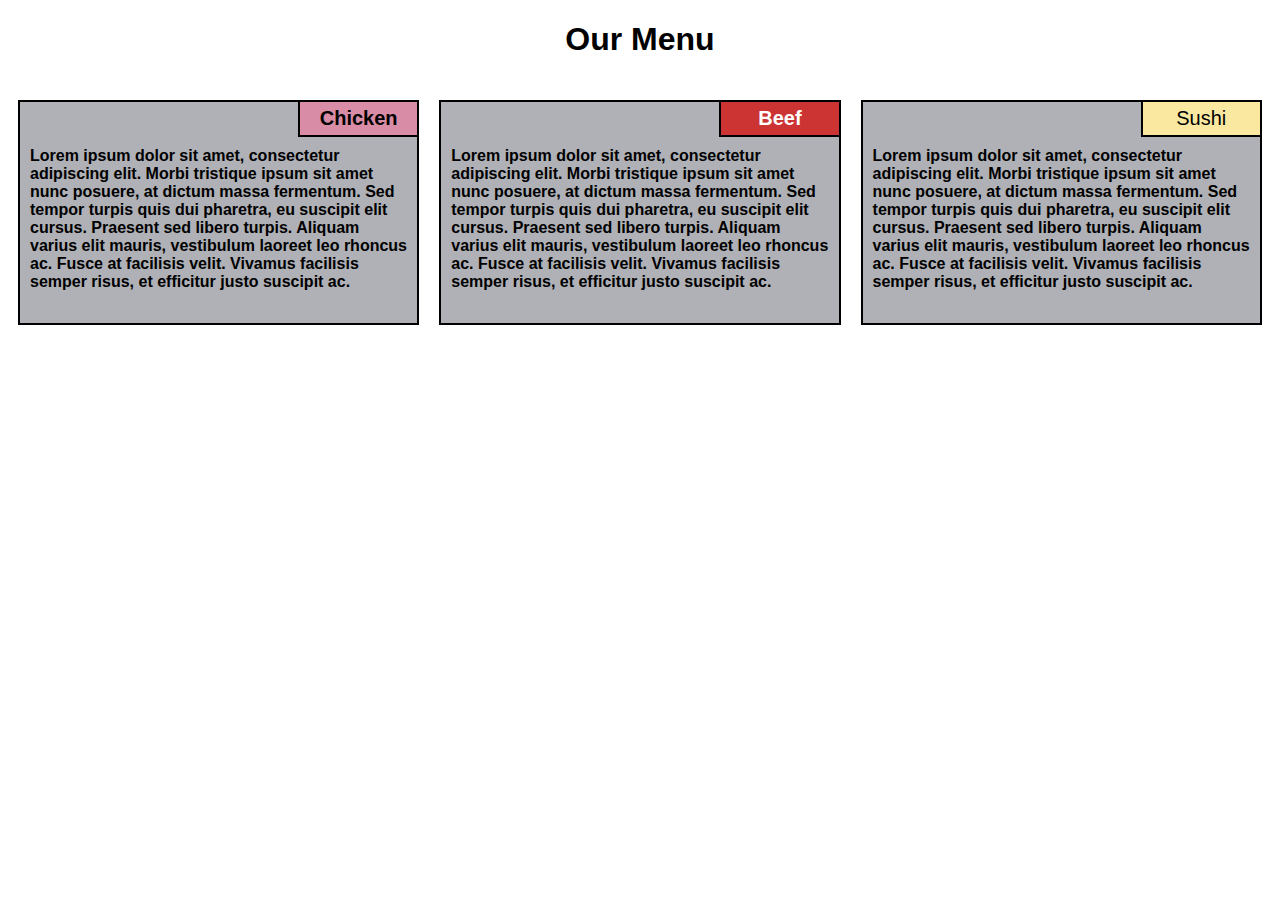
==== Module-2-Assignment/index.html @ 58e91bc8 "commit changes" ====
<!DOCTYPE html>
<html>
<head>
    <meta charset="utf-8">

    <meta name="viewport" content="width=device-width, initial-scale=1">

    <title>Module 2 Solution</title>
    <style>

* {
    box-sizing: border-box;
}

h1 {
    font-family:  Comic Sans MS, Arial, sans-serif, Helvetica;
    color: #000000;
    text-align: center;
}


p {
    font-family:  Comic Sans MS, Arial, sans-serif, Helvetica;
    font-weight: bold;
    padding: 10px;
    margin: 0;
}

.container {
    border: none;
    margin-left: auto;
    margin-right: auto;
    margin-top: 10px;
    margin-bottom: 10px;
    padding: 10px;
}

section {
    border: 2px solid black;
    background-color: #afb1b6;
    width: 100%;
    height: 225px;
    font-family:Comic Sans MS, Arial, sans-serif, Helvetica;
    color: black;
    position: relative;
    overflow: auto;
}

#chicken {
    border: 2px solid black;
    border-top-width: 0px;
    border-right: 0px;
    text-align: center;
    width: 30%;
    margin-left: 70%;
    font-family: Comic Sans MS, Arial, sans-serif, Helvetica;
    font-weight: bold;
    font-size: 125%;
    margin-bottom: 0;
    margin-top: 0;
    padding: 5px;
    background-color: #d98ca6;
}

#beef {
    border: 2px solid black;
    border-top-width: 0px;
    border-right: 0px;
    text-align: center;
    width: 30%;
    margin-left: 70%;
    font-family:Comic Sans MS, Arial, sans-serif, Helvetica;
    font-weight: bold;
    font-size: 125%;
    margin-bottom: 0;
    margin-top: 0;
    padding: 5px;
    background-color: #cc3333;
    color: white;
}

#sushi {
    border: 2px solid black;
    border-top-width: 0px;
    border-right: 0px;
    text-align: center;
    width: 30%;
    margin-left: 70%;
    font-family:Comic Sans MS, Arial, sans-serif, Helvetica;
    font-size: 125%;
    margin-bottom: 0;
    margin-top: 0;
    background-color:#fae8a0;
    padding: 5px;
}

.row {
    width: 100%;
}

/* Desktop view */

@media (min-width: 992px) {
  .col-lg-1, .col-lg-2, .col-lg-3, .col-lg-4, .col-lg-5, .col-lg-6, .col-lg-7, .col-lg-8, .col-lg-9, .col-lg-10, .col-lg-11, .col-lg-12 {
    float: left;
  }

  .col-lg-1 {
    width: 8.33%;
  }
  .col-lg-2 {
    width: 16.66%;
  }
  .col-lg-3 {
    width: 25%;
  }
  .col-lg-4 {
    width: 33.33%;
  }
  .col-lg-5 {
    width: 41.66%;
  }
  .col-lg-6 {
    width: 50%;
  }
  .col-lg-7 {
    width: 58.33%;
  }
  .col-lg-8 {
    width: 66.66%;
  }
  .col-lg-9 {
    width: 74.99%;
  }
  .col-lg-10 {
    width: 83.33%;
  }
  .col-lg-11 {
    width: 91.66%;
  }
  .col-lg-12 {
    width: 100%;
  }

}

/* Tablet view */

@media (min-width: 768px) and (max-width: 991px) {
  .col-md-1, .col-md-2, .col-md-3, .col-md-4, .col-md-5, .col-md-6, .col-md-7, .col-md-8, .col-md-9, .col-md-10, .col-md-11, .col-md-12 {
    float: left;
  }

  .col-md-1 {
    width: 8.33%;
  }
  .col-md-2 {
    width: 16.66%;
  }
  .col-md-3 {
    width: 25%;
  }
  .col-md-4 {
    width: 33.33%;
  }
  .col-md-5 {
    width: 41.66%;
  }
  .col-md-6 {
    width: 50%;
  }
  .col-md-7 {
    width: 58.33%;
  }
  .col-md-8 {
    width: 66.66%;
  }
  .col-md-9 {
    width: 74.99%;
  }
  .col-md-10 {
    width: 83.33%;
  }
  .col-md-11 {
    width: 91.66%;
  }
  .col-md-12 {
    width: 100%;
  }
}

/* Mobile view */

@media (max-width: 768px) {
  .col-sm-1, .col-sm-2, .col-sm-3, .col-sm-4, .col-sm-5, .col-sm-6, .col-sm-7, .col-sm-8, .col-sm-9, .col-sm-10, .col-sm-11, .col-sm-12 {
    float: left;
  }

  .col-sm-1 {
    width: 8.33%;
  }
  .col-sm-2 {
    width: 16.66%;
  }
  .col-sm-3 {
    width: 25%;
  }
  .col-sm-4 {
    width: 33.33%;
  }
  .col-sm-5 {
    width: 41.66%;
  }
  .col-sm-6 {
    width: 50%;
  }
  .col-sm-7 {
    width: 58.33%;
  }
  .col-sm-8 {
    width: 66.66%;
  }
  .col-sm-9 {
    width: 74.99%;
  }
  .col-sm-10 {
    width: 83.33%;
  }
  .col-sm-11 {
    width: 91.66%;
  }
  .col-sm-12 {
    width: 100%;
  }
}
</style>
</head>
<body>
    <h1>Our Menu</h1>
    <div class="row">
    <div class="container col-lg-4 col-md-6 col-sm-12">
        <section>
        <div id="chicken">
            Chicken
        </div>
        <p>
            Lorem ipsum dolor sit amet, consectetur adipiscing elit. Morbi tristique ipsum sit amet nunc posuere, at dictum massa fermentum. Sed tempor turpis quis dui pharetra, eu suscipit elit cursus. Praesent sed libero turpis. Aliquam varius elit mauris, vestibulum laoreet leo rhoncus ac. Fusce at facilisis velit. Vivamus facilisis semper risus, et efficitur justo suscipit ac. 
        </p>
        </section>
    </div>
    <div class="container col-lg-4 col-md-6 col-sm-12">
        <section>
        <div id="beef">
            Beef
        </div>
        <p>
            Lorem ipsum dolor sit amet, consectetur adipiscing elit. Morbi tristique ipsum sit amet nunc posuere, at dictum massa fermentum. Sed tempor turpis quis dui pharetra, eu suscipit elit cursus. Praesent sed libero turpis. Aliquam varius elit mauris, vestibulum laoreet leo rhoncus ac. Fusce at facilisis velit. Vivamus facilisis semper risus, et efficitur justo suscipit ac. 
        </p>
        </section>
    </div>
    <div class="container col-lg-4 col-md-12 col-sm-12">
        <section>
        <div id="sushi">
            Sushi
        </div>
        <p>
            Lorem ipsum dolor sit amet, consectetur adipiscing elit. Morbi tristique ipsum sit amet nunc posuere, at dictum massa fermentum. Sed tempor turpis quis dui pharetra, eu suscipit elit cursus. Praesent sed libero turpis. Aliquam varius elit mauris, vestibulum laoreet leo rhoncus ac. Fusce at facilisis velit. Vivamus facilisis semper risus, et efficitur justo suscipit ac. 
        </p>
        </section>
    </div>
    </div>
</body>
</html>
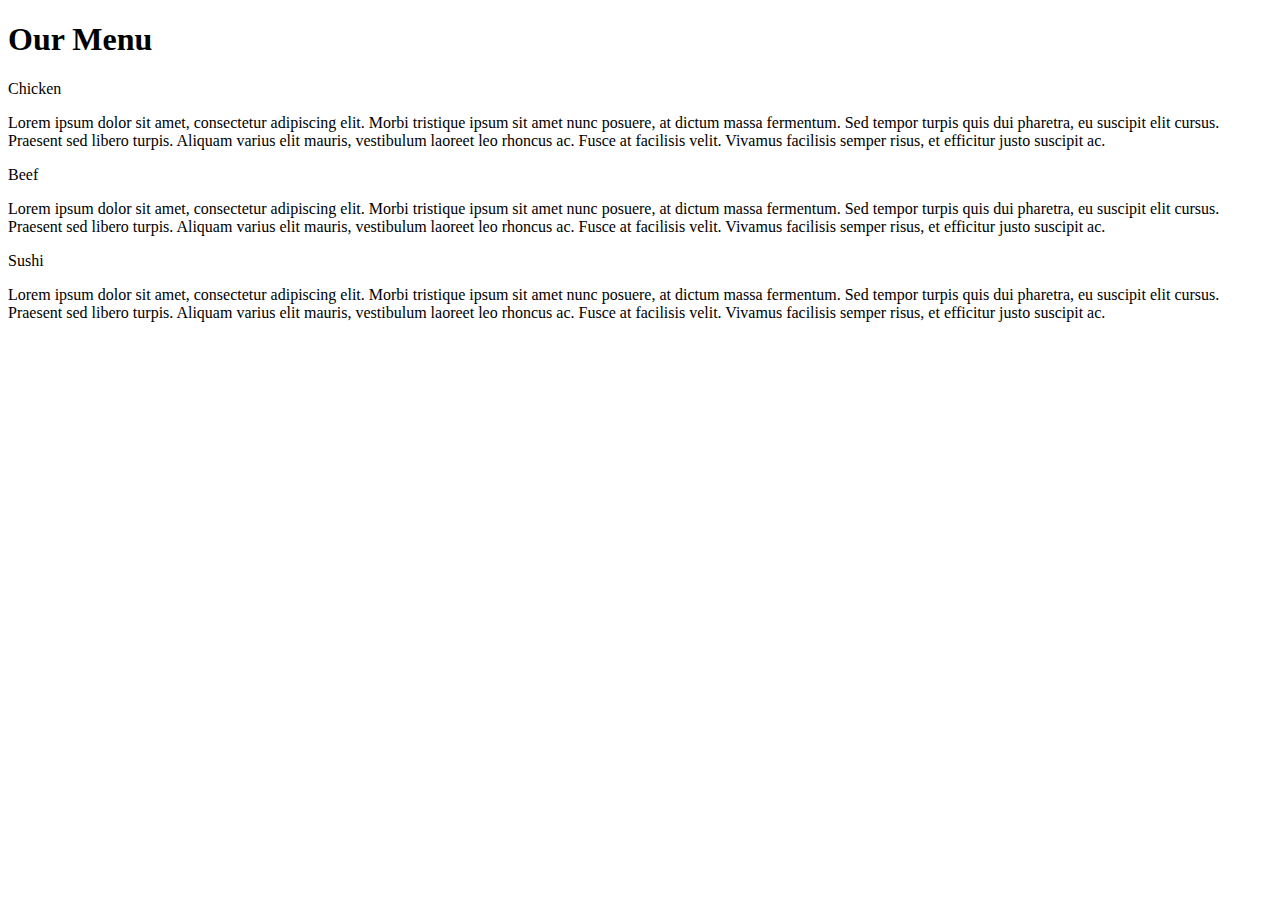
==== commit b756e01a: "commit changes" ====
--- a/Module-2-Assignment/index.html
+++ b/Module-2-Assignment/index.html
@@ -4,236 +4,9 @@
     <meta charset="utf-8">
 
     <meta name="viewport" content="width=device-width, initial-scale=1">
-
+    <link rel="stylesheet" type="text/css" href="css/style.css">
     <title>Module 2 Solution</title>
-    <style>
-
-* {
-    box-sizing: border-box;
-}
-
-h1 {
-    font-family:  Comic Sans MS, Arial, sans-serif, Helvetica;
-    color: #000000;
-    text-align: center;
-}
-
-
-p {
-    font-family:  Comic Sans MS, Arial, sans-serif, Helvetica;
-    font-weight: bold;
-    padding: 10px;
-    margin: 0;
-}
-
-.container {
-    border: none;
-    margin-left: auto;
-    margin-right: auto;
-    margin-top: 10px;
-    margin-bottom: 10px;
-    padding: 10px;
-}
-
-section {
-    border: 2px solid black;
-    background-color: #afb1b6;
-    width: 100%;
-    height: 225px;
-    font-family:Comic Sans MS, Arial, sans-serif, Helvetica;
-    color: black;
-    position: relative;
-    overflow: auto;
-}
-
-#chicken {
-    border: 2px solid black;
-    border-top-width: 0px;
-    border-right: 0px;
-    text-align: center;
-    width: 30%;
-    margin-left: 70%;
-    font-family: Comic Sans MS, Arial, sans-serif, Helvetica;
-    font-weight: bold;
-    font-size: 125%;
-    margin-bottom: 0;
-    margin-top: 0;
-    padding: 5px;
-    background-color: #d98ca6;
-}
-
-#beef {
-    border: 2px solid black;
-    border-top-width: 0px;
-    border-right: 0px;
-    text-align: center;
-    width: 30%;
-    margin-left: 70%;
-    font-family:Comic Sans MS, Arial, sans-serif, Helvetica;
-    font-weight: bold;
-    font-size: 125%;
-    margin-bottom: 0;
-    margin-top: 0;
-    padding: 5px;
-    background-color: #cc3333;
-    color: white;
-}
-
-#sushi {
-    border: 2px solid black;
-    border-top-width: 0px;
-    border-right: 0px;
-    text-align: center;
-    width: 30%;
-    margin-left: 70%;
-    font-family:Comic Sans MS, Arial, sans-serif, Helvetica;
-    font-size: 125%;
-    margin-bottom: 0;
-    margin-top: 0;
-    background-color:#fae8a0;
-    padding: 5px;
-}
-
-.row {
-    width: 100%;
-}
-
-/* Desktop view */
-
-@media (min-width: 992px) {
-  .col-lg-1, .col-lg-2, .col-lg-3, .col-lg-4, .col-lg-5, .col-lg-6, .col-lg-7, .col-lg-8, .col-lg-9, .col-lg-10, .col-lg-11, .col-lg-12 {
-    float: left;
-  }
-
-  .col-lg-1 {
-    width: 8.33%;
-  }
-  .col-lg-2 {
-    width: 16.66%;
-  }
-  .col-lg-3 {
-    width: 25%;
-  }
-  .col-lg-4 {
-    width: 33.33%;
-  }
-  .col-lg-5 {
-    width: 41.66%;
-  }
-  .col-lg-6 {
-    width: 50%;
-  }
-  .col-lg-7 {
-    width: 58.33%;
-  }
-  .col-lg-8 {
-    width: 66.66%;
-  }
-  .col-lg-9 {
-    width: 74.99%;
-  }
-  .col-lg-10 {
-    width: 83.33%;
-  }
-  .col-lg-11 {
-    width: 91.66%;
-  }
-  .col-lg-12 {
-    width: 100%;
-  }
-
-}
-
-/* Tablet view */
-
-@media (min-width: 768px) and (max-width: 991px) {
-  .col-md-1, .col-md-2, .col-md-3, .col-md-4, .col-md-5, .col-md-6, .col-md-7, .col-md-8, .col-md-9, .col-md-10, .col-md-11, .col-md-12 {
-    float: left;
-  }
-
-  .col-md-1 {
-    width: 8.33%;
-  }
-  .col-md-2 {
-    width: 16.66%;
-  }
-  .col-md-3 {
-    width: 25%;
-  }
-  .col-md-4 {
-    width: 33.33%;
-  }
-  .col-md-5 {
-    width: 41.66%;
-  }
-  .col-md-6 {
-    width: 50%;
-  }
-  .col-md-7 {
-    width: 58.33%;
-  }
-  .col-md-8 {
-    width: 66.66%;
-  }
-  .col-md-9 {
-    width: 74.99%;
-  }
-  .col-md-10 {
-    width: 83.33%;
-  }
-  .col-md-11 {
-    width: 91.66%;
-  }
-  .col-md-12 {
-    width: 100%;
-  }
-}
-
-/* Mobile view */
-
-@media (max-width: 768px) {
-  .col-sm-1, .col-sm-2, .col-sm-3, .col-sm-4, .col-sm-5, .col-sm-6, .col-sm-7, .col-sm-8, .col-sm-9, .col-sm-10, .col-sm-11, .col-sm-12 {
-    float: left;
-  }
-
-  .col-sm-1 {
-    width: 8.33%;
-  }
-  .col-sm-2 {
-    width: 16.66%;
-  }
-  .col-sm-3 {
-    width: 25%;
-  }
-  .col-sm-4 {
-    width: 33.33%;
-  }
-  .col-sm-5 {
-    width: 41.66%;
-  }
-  .col-sm-6 {
-    width: 50%;
-  }
-  .col-sm-7 {
-    width: 58.33%;
-  }
-  .col-sm-8 {
-    width: 66.66%;
-  }
-  .col-sm-9 {
-    width: 74.99%;
-  }
-  .col-sm-10 {
-    width: 83.33%;
-  }
-  .col-sm-11 {
-    width: 91.66%;
-  }
-  .col-sm-12 {
-    width: 100%;
-  }
-}
-</style>
+    
 </head>
 <body>
     <h1>Our Menu</h1>
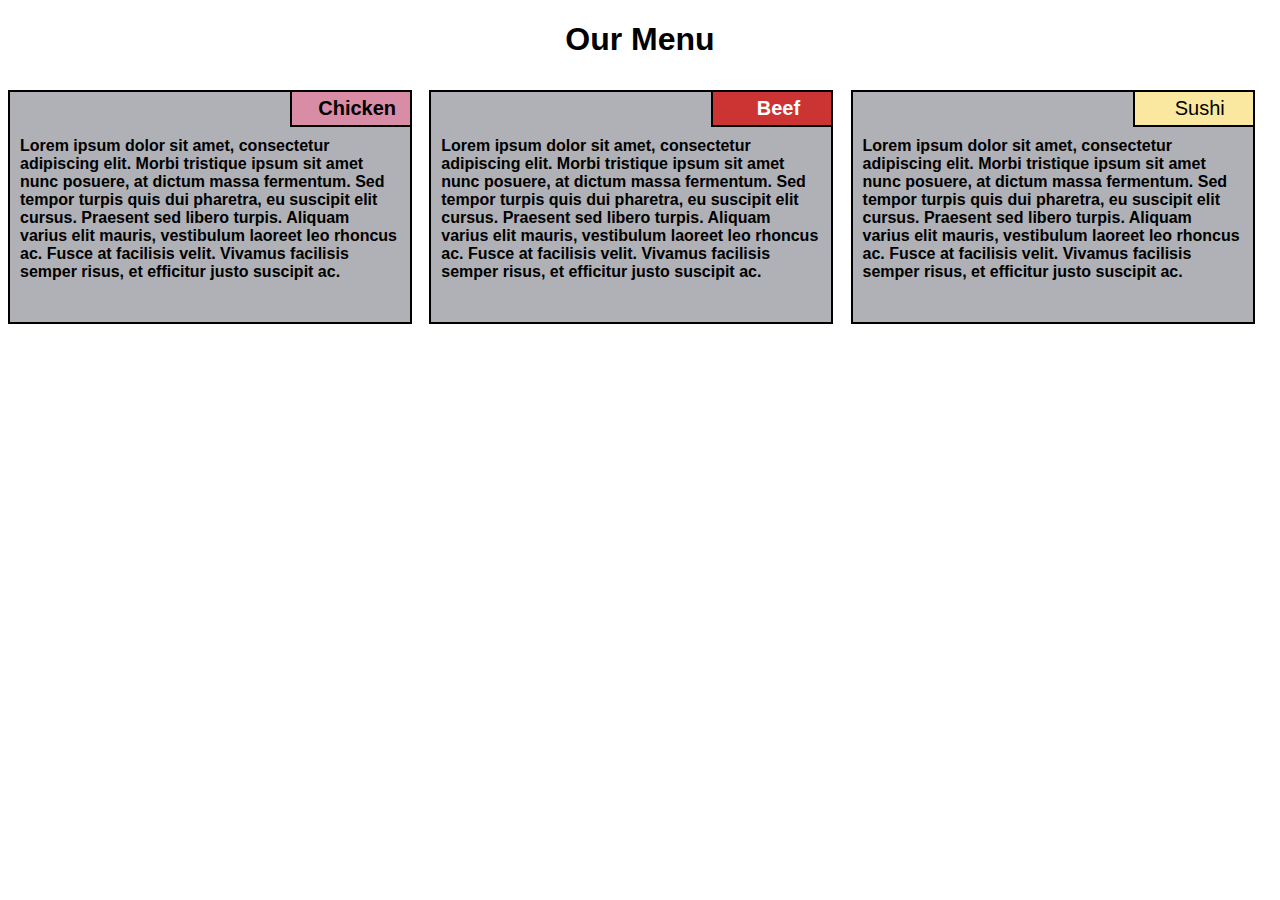
==== commit 75207ae1: "Add files via upload" ====
--- a/Module-2-Assignment/index.html
+++ b/Module-2-Assignment/index.html
@@ -1,46 +1,46 @@
-<!DOCTYPE html>
-<html>
-<head>
-    <meta charset="utf-8">
-
-    <meta name="viewport" content="width=device-width, initial-scale=1">
-    <link rel="stylesheet" type="text/css" href="css/style.css">
-    <title>Module 2 Solution</title>
-    
-</head>
-<body>
-    <h1>Our Menu</h1>
-    <div class="row">
-    <div class="container col-lg-4 col-md-6 col-sm-12">
-        <section>
-        <div id="chicken">
-            Chicken
-        </div>
-        <p>
-            Lorem ipsum dolor sit amet, consectetur adipiscing elit. Morbi tristique ipsum sit amet nunc posuere, at dictum massa fermentum. Sed tempor turpis quis dui pharetra, eu suscipit elit cursus. Praesent sed libero turpis. Aliquam varius elit mauris, vestibulum laoreet leo rhoncus ac. Fusce at facilisis velit. Vivamus facilisis semper risus, et efficitur justo suscipit ac. 
-        </p>
-        </section>
-    </div>
-    <div class="container col-lg-4 col-md-6 col-sm-12">
-        <section>
-        <div id="beef">
-            Beef
-        </div>
-        <p>
-            Lorem ipsum dolor sit amet, consectetur adipiscing elit. Morbi tristique ipsum sit amet nunc posuere, at dictum massa fermentum. Sed tempor turpis quis dui pharetra, eu suscipit elit cursus. Praesent sed libero turpis. Aliquam varius elit mauris, vestibulum laoreet leo rhoncus ac. Fusce at facilisis velit. Vivamus facilisis semper risus, et efficitur justo suscipit ac. 
-        </p>
-        </section>
-    </div>
-    <div class="container col-lg-4 col-md-12 col-sm-12">
-        <section>
-        <div id="sushi">
-            Sushi
-        </div>
-        <p>
-            Lorem ipsum dolor sit amet, consectetur adipiscing elit. Morbi tristique ipsum sit amet nunc posuere, at dictum massa fermentum. Sed tempor turpis quis dui pharetra, eu suscipit elit cursus. Praesent sed libero turpis. Aliquam varius elit mauris, vestibulum laoreet leo rhoncus ac. Fusce at facilisis velit. Vivamus facilisis semper risus, et efficitur justo suscipit ac. 
-        </p>
-        </section>
-    </div>
-    </div>
-</body>
+<!DOCTYPE html>
+<html>
+<head>
+    <meta charset="utf-8">
+
+    <meta name="viewport" content="width=device-width, initial-scale=1">
+    <link rel="stylesheet" type="text/css" href="css/style.css">
+    <title>Module 2 Solution</title>
+    
+</head>
+<body>
+    <h1>Our Menu</h1>
+    <div class="row">
+    <div class="container col-lg-4 col-md-6 col-sm-12">
+        <section>
+        <div id="chicken">
+            Chicken
+        </div>
+        <p>
+            Lorem ipsum dolor sit amet, consectetur adipiscing elit. Morbi tristique ipsum sit amet nunc posuere, at dictum massa fermentum. Sed tempor turpis quis dui pharetra, eu suscipit elit cursus. Praesent sed libero turpis. Aliquam varius elit mauris, vestibulum laoreet leo rhoncus ac. Fusce at facilisis velit. Vivamus facilisis semper risus, et efficitur justo suscipit ac. 
+        </p>
+        </section>
+    </div>
+    <div class="container col-lg-4 col-md-6 col-sm-12">
+        <section>
+        <div id="beef">
+            Beef
+        </div>
+        <p>
+            Lorem ipsum dolor sit amet, consectetur adipiscing elit. Morbi tristique ipsum sit amet nunc posuere, at dictum massa fermentum. Sed tempor turpis quis dui pharetra, eu suscipit elit cursus. Praesent sed libero turpis. Aliquam varius elit mauris, vestibulum laoreet leo rhoncus ac. Fusce at facilisis velit. Vivamus facilisis semper risus, et efficitur justo suscipit ac. 
+        </p>
+        </section>
+    </div>
+    <div class="container col-lg-4 col-md-12 col-sm-12">
+        <section>
+        <div id="sushi">
+            Sushi
+        </div>
+        <p>
+            Lorem ipsum dolor sit amet, consectetur adipiscing elit. Morbi tristique ipsum sit amet nunc posuere, at dictum massa fermentum. Sed tempor turpis quis dui pharetra, eu suscipit elit cursus. Praesent sed libero turpis. Aliquam varius elit mauris, vestibulum laoreet leo rhoncus ac. Fusce at facilisis velit. Vivamus facilisis semper risus, et efficitur justo suscipit ac. 
+        </p>
+        </section>
+    </div>
+    </div>
+</body>
 </html>--- a/Module-2-Assignment/css/style.css
+++ b/Module-2-Assignment/css/style.css
@@ -0,0 +1,228 @@
+<style>
+
+* {
+    box-sizing: border-box;
+}
+
+h1 {
+    font-family:  Comic Sans MS, Arial, sans-serif, Helvetica;
+    color: #000000;
+    text-align: center;
+}
+
+
+p {
+    font-family:  Comic Sans MS, Arial, sans-serif, Helvetica;
+    font-weight: bold;
+    padding: 10px;
+    margin: 0;
+}
+
+.container {
+    border: none;
+    margin-left: auto;
+    margin-right: auto;
+    margin-top: 10px;
+    margin-bottom: 10px;
+    padding: 0px;
+}
+
+section {
+    border: 2px solid black;
+    background-color: #afb1b6;
+    width: 95%;
+    height: 230px;
+    font-family:Comic Sans MS, Arial, sans-serif, Helvetica;
+    color: black;
+    position: relative;
+    overflow: auto;
+}
+
+#chicken {
+    border: 2px solid black;
+    border-top-width: 0px;
+    border-right: 0px;
+    text-align: center;
+    width: 30%;
+    margin-left: 70%;
+    font-family: Comic Sans MS, Arial, sans-serif, Helvetica;
+    font-weight: bold;
+    font-size: 125%;
+    margin-bottom: 0;
+    margin-top: 0;
+    padding: 5px;
+    background-color: #d98ca6;
+}
+
+#beef {
+    border: 2px solid black;
+    border-top-width: 0px;
+    border-right: 0px;
+    text-align: center;
+    width: 30%;
+    margin-left: 70%;
+    font-family:Comic Sans MS, Arial, sans-serif, Helvetica;
+    font-weight: bold;
+    font-size: 125%;
+    margin-bottom: 0;
+    margin-top: 0;
+    padding: 5px;
+    background-color: #cc3333;
+    color: white;
+}
+
+#sushi {
+    border: 2px solid black;
+    border-top-width: 0px;
+    border-right: 0px;
+    text-align: center;
+    width: 30%;
+    margin-left: 70%;
+    font-family:Comic Sans MS, Arial, sans-serif, Helvetica;
+    font-size: 125%;
+    margin-bottom: 0;
+    margin-top: 0;
+    background-color:#fae8a0;
+    padding: 5px;
+}
+
+.row {
+    width: 100%;
+}
+
+/* Desktop view */
+
+@media (min-width: 992px) {
+  .col-lg-1, .col-lg-2, .col-lg-3, .col-lg-4, .col-lg-5, .col-lg-6, .col-lg-7, .col-lg-8, .col-lg-9, .col-lg-10, .col-lg-11, .col-lg-12 {
+    float: left;
+  }
+
+  .col-lg-1 {
+    width: 8.33%;
+  }
+  .col-lg-2 {
+    width: 16.66%;
+  }
+  .col-lg-3 {
+    width: 25%;
+  }
+  .col-lg-4 {
+    width: 33.33%;
+  }
+  .col-lg-5 {
+    width: 41.66%;
+  }
+  .col-lg-6 {
+    width: 50%;
+  }
+  .col-lg-7 {
+    width: 58.33%;
+  }
+  .col-lg-8 {
+    width: 66.66%;
+  }
+  .col-lg-9 {
+    width: 74.99%;
+  }
+  .col-lg-10 {
+    width: 83.33%;
+  }
+  .col-lg-11 {
+    width: 91.66%;
+  }
+  .col-lg-12 {
+    width: 100%;
+  }
+
+}
+
+/* Tablet view */
+
+@media (min-width: 768px) and (max-width: 991px) {
+  .col-md-1, .col-md-2, .col-md-3, .col-md-4, .col-md-5, .col-md-6, .col-md-7, .col-md-8, .col-md-9, .col-md-10, .col-md-11, .col-md-12 {
+    float: left;
+  }
+
+  .col-md-1 {
+    width: 8.33%;
+  }
+  .col-md-2 {
+    width: 16.66%;
+  }
+  .col-md-3 {
+    width: 25%;
+  }
+  .col-md-4 {
+    width: 33.33%;
+  }
+  .col-md-5 {
+    width: 41.66%;
+  }
+  .col-md-6 {
+    width: 50%;
+  }
+  .col-md-7 {
+    width: 58.33%;
+  }
+  .col-md-8 {
+    width: 66.66%;
+  }
+  .col-md-9 {
+    width: 74.99%;
+  }
+  .col-md-10 {
+    width: 83.33%;
+  }
+  .col-md-11 {
+    width: 91.66%;
+  }
+  .col-md-12 {
+    width: 100%;
+  }
+}
+
+/* Mobile view */
+
+@media (max-width: 768px) {
+  .col-sm-1, .col-sm-2, .col-sm-3, .col-sm-4, .col-sm-5, .col-sm-6, .col-sm-7, .col-sm-8, .col-sm-9, .col-sm-10, .col-sm-11, .col-sm-12 {
+    float: left;
+  }
+
+  .col-sm-1 {
+    width: 8.33%;
+  }
+  .col-sm-2 {
+    width: 16.66%;
+  }
+  .col-sm-3 {
+    width: 25%;
+  }
+  .col-sm-4 {
+    width: 33.33%;
+  }
+  .col-sm-5 {
+    width: 41.66%;
+  }
+  .col-sm-6 {
+    width: 50%;
+  }
+  .col-sm-7 {
+    width: 58.33%;
+  }
+  .col-sm-8 {
+    width: 66.66%;
+  }
+  .col-sm-9 {
+    width: 74.99%;
+  }
+  .col-sm-10 {
+    width: 83.33%;
+  }
+  .col-sm-11 {
+    width: 91.66%;
+  }
+  .col-sm-12 {
+    width: 100%;
+  }
+}
+</style>